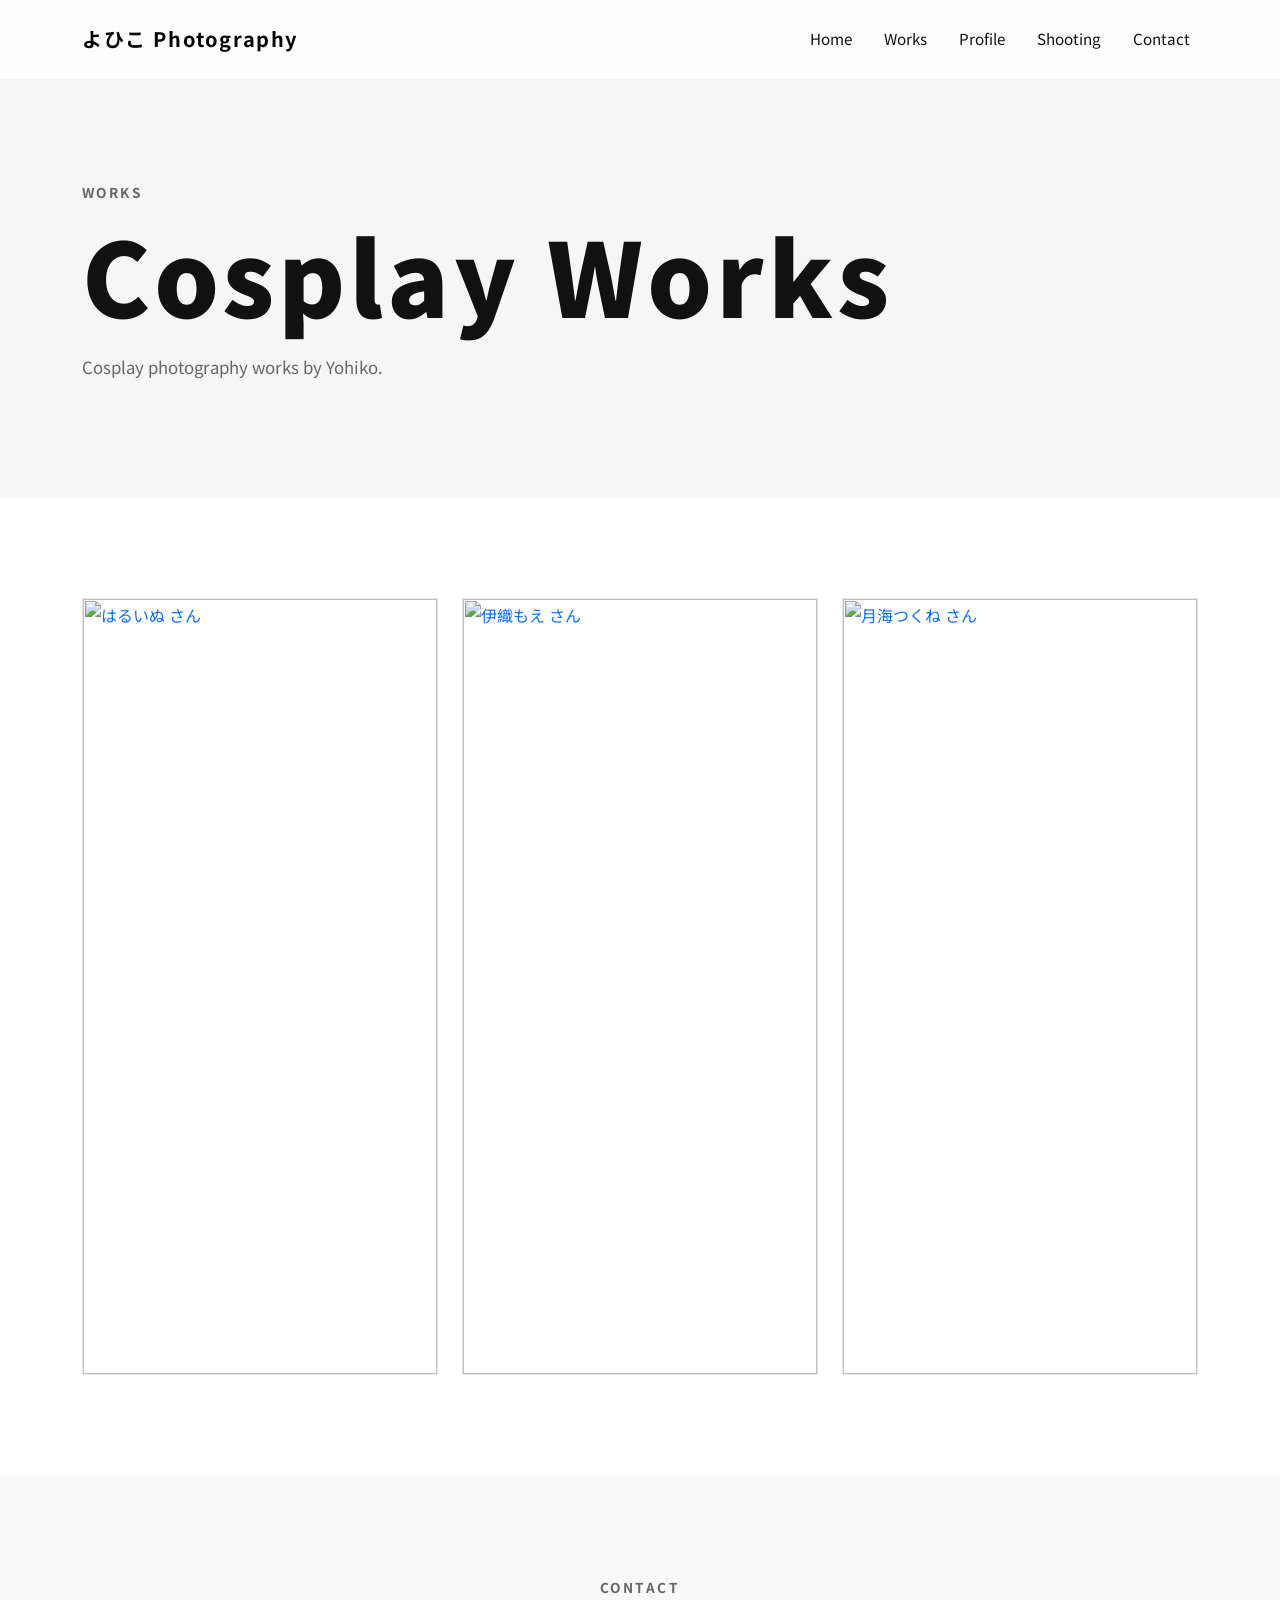
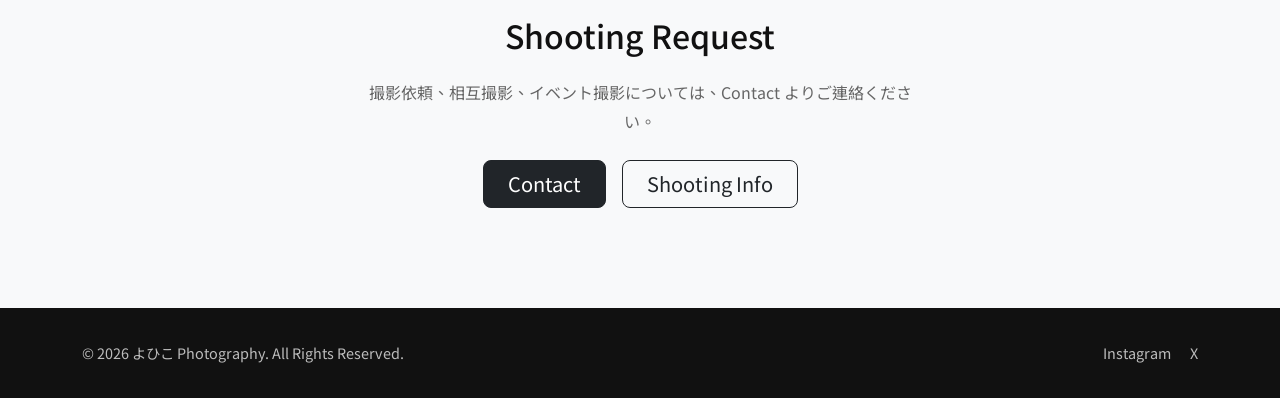
==== cosplay.html @ 6c8f8d3b "feat: create cosplay page" ====
<html lang="ja">
  <head>
    <meta charset="UTF-8">
    <meta
      name="viewport"
      content="width=device-width, initial-scale=1.0">
    <title>
      よひこ Photography｜Cosplay・Portrait Photographer
    </title>
    <script src="./assets/js/include-head.js"></script>
    <link rel="stylesheet" href="./assets/css/cosplay.css">
  </head>

  <body>
    <!-- Header 載入位置 -->
    <div id="site-header"></div>

    <main>
      <!-- 頁面標題區 -->
      <section class="page-hero">
        <div class="container">
          <p class="section-label">Works</p>
          <h1 class="page-title">Cosplay Works</h1>
          <p class="page-desc">Cosplay photography works by Yohiko.</p>
        </div>
      </section>

      <!-- todo 之後可加上年份篩選列 -->

      <!-- Cosplay Gallery：作品列表 -->
      <section class="section-padding">
        <div
          class="container"
          data-year="2026">
          <div
            class="row g-4"
            data-container="photo">

            <!-- todo 之後需改成用動態方式生成 -->

            <!-- 作品 1 -->
            <div class="col-md-6 col-lg-4">
              <article class="cosplay-card">
                <a
                  href="./assets/img/cos/haru-01.JPG"
                  target="_blank">
                  <img
                    src="./assets/img/cos/haru-01.JPG"
                    alt="はるいぬ さん"
                    class="cosplay-card-image">
                </a>

                <div class="cosplay-card-body">
                  <h2 class="cosplay-card-title">
                  初音ミク ラビットホールVer.
                </h2>

                  <dl class="cosplay-meta">
                    <div>
                      <dt>Cosplayer</dt>
                      <dd>はるいぬ  さん</dd>
                    </div>

                    <div>
                      <dt>Event / Location</dt>
                      <dd>台湾 FF46</dd>
                    </div>

                    <div>
                      <dt>Date</dt>
                      <dd>2026.02.07</dd>
                    </div>
                  </dl>
                </div>
              </article>
            </div>

            <!-- 作品 2 -->
            <div class="col-md-6 col-lg-4">
              <article class="cosplay-card">
                <a
                  href="./assets/img/cos/moe-01.JPG"
                  target="_blank">
                  <img
                    src="./assets/img/cos/moe-01.JPG"
                    alt="伊織もえ さん"
                    class="cosplay-card-image">
                </a>

                <div class="cosplay-card-body">
                  <h2 class="cosplay-card-title">
                  薄荷（ミント）
                </h2>

                  <dl class="cosplay-meta">
                    <div>
                      <dt>Cosplayer</dt>
                      <dd>伊織もえ  さん</dd>
                    </div>

                    <div>
                      <dt>Event / Location</dt>
                      <dd>acosta!@台北vol.2</dd>
                    </div>

                    <div>
                      <dt>Date</dt>
                      <dd>2026.05.17</dd>
                    </div>
                  </dl>
                </div>
              </article>
            </div>

            <!-- 作品 3 -->
            <div class="col-md-6 col-lg-4">
              <article class="cosplay-card">
                <a
                  href="./assets/img/cos/tsukune-01.JPG"
                  target="_blank">
                  <img
                    src="./assets/img/cos/tsukune-01.JPG"
                    alt="月海つくね さん"
                    class="cosplay-card-image">
                </a>

                <div class="cosplay-card-body">
                  <h2 class="cosplay-card-title">
                  山城恋
                </h2>

                  <dl class="cosplay-meta">
                    <div>
                      <dt>Cosplayer</dt>
                      <dd>月海つくね  さん</dd>
                    </div>

                    <div>
                      <dt>Event / Location</dt>
                      <dd>台湾 FF46</dd>
                    </div>

                    <div>
                      <dt>Date</dt>
                      <dd>2026.02.07</dd>
                    </div>
                  </dl>
                </div>
              </article>
            </div>
          </div>
        </div>
      </section>

      <!-- Contact CTA：聯絡導向 -->
      <section class="section-padding bg-light">
        <div class="container text-center">
          <p class="section-label">Contact</p>

          <h2 class="mb-4">
          Shooting Request
        </h2>

          <p class="contact-text mb-4">
          撮影依頼、相互撮影、イベント撮影については、Contact よりご連絡ください。
        </p>

          <div class="d-flex flex-column flex-sm-row justify-content-center gap-3">
            <a
              href="./index.html#contact"
              class="btn btn-dark btn-lg px-4">
              Contact
            </a>

            <a
              href="./index.html#shooting"
              class="btn btn-outline-dark btn-lg px-4">
              Shooting Info
            </a>
          </div>
        </div>
      </section>
    </main>

    <!-- Footer 載入位置 -->
    <div id="site-footer"></div>
    <!-- Bootstrap JS -->
    <script src="https://cdn.jsdelivr.net/npm/bootstrap@5.3.3/dist/js/bootstrap.bundle.min.js"></script>
    <!-- Header / Footer 載入 -->
    <script src="./assets/js/include.js"></script>
    <!-- 自訂 JS -->
    <script src="./assets/js/main.js"></script>
  </body>
</html>
---- assets/css/cosplay.css ----
/* =========================
   Page Hero
========================= */

.page-hero {
  padding: 180px 0 100px;
  background-color: var(--color-light);
}

.page-title {
  font-size: clamp(3rem, 8vw, 7rem);
  font-weight: 900;
  line-height: 1.05;
  letter-spacing: 0.04em;
}

.page-desc {
  max-width: 760px;
  color: var(--color-gray);
  font-size: 1.05rem;
  margin-top: 1.5rem;
}

/* =========================
   Cosplay Gallery Card
========================= */

.cosplay-card {
  height: 100%;
  background-color: var(--color-white);
  border: 1px solid var(--color-border);
  overflow: hidden;
  transition: all 0.3s ease;
}

.cosplay-card:hover {
  transform: translateY(-6px);
  box-shadow: 0 24px 50px rgba(0, 0, 0, 0.08);
}

.cosplay-card-image {
  width: 100%;
  aspect-ratio: 4 / 5;
  object-fit: cover;
  object-position: center center;
}

.cosplay-card-body {
  padding: 1.5rem;
}

.cosplay-card-title {
  font-size: 1.35rem;
  font-weight: 800;
  margin-bottom: 1.25rem;
}

.cosplay-meta {
  margin: 0;
}

.cosplay-meta div {
  padding: 0.8rem 0;
  border-top: 1px solid var(--color-border);
}

.cosplay-meta dt {
  font-size: 0.75rem;
  font-weight: 700;
  letter-spacing: 0.12em;
  text-transform: uppercase;
  color: var(--color-gray);
  margin-bottom: 0.25rem;
}

.cosplay-meta dd {
  margin: 0;
  font-size: 0.95rem;
  color: var(--color-dark);
}

/* =========================
   RWD for Cosplay Page
========================= */

@media (max-width: 991.98px) {
  .page-hero {
    padding: 150px 0 80px;
  }
}

@media (max-width: 575.98px) {
  .page-hero {
    padding: 130px 0 64px;
  }

  .cosplay-card-body {
    padding: 1.25rem;
  }

  .cosplay-card-title {
    font-size: 1.2rem;
  }
}
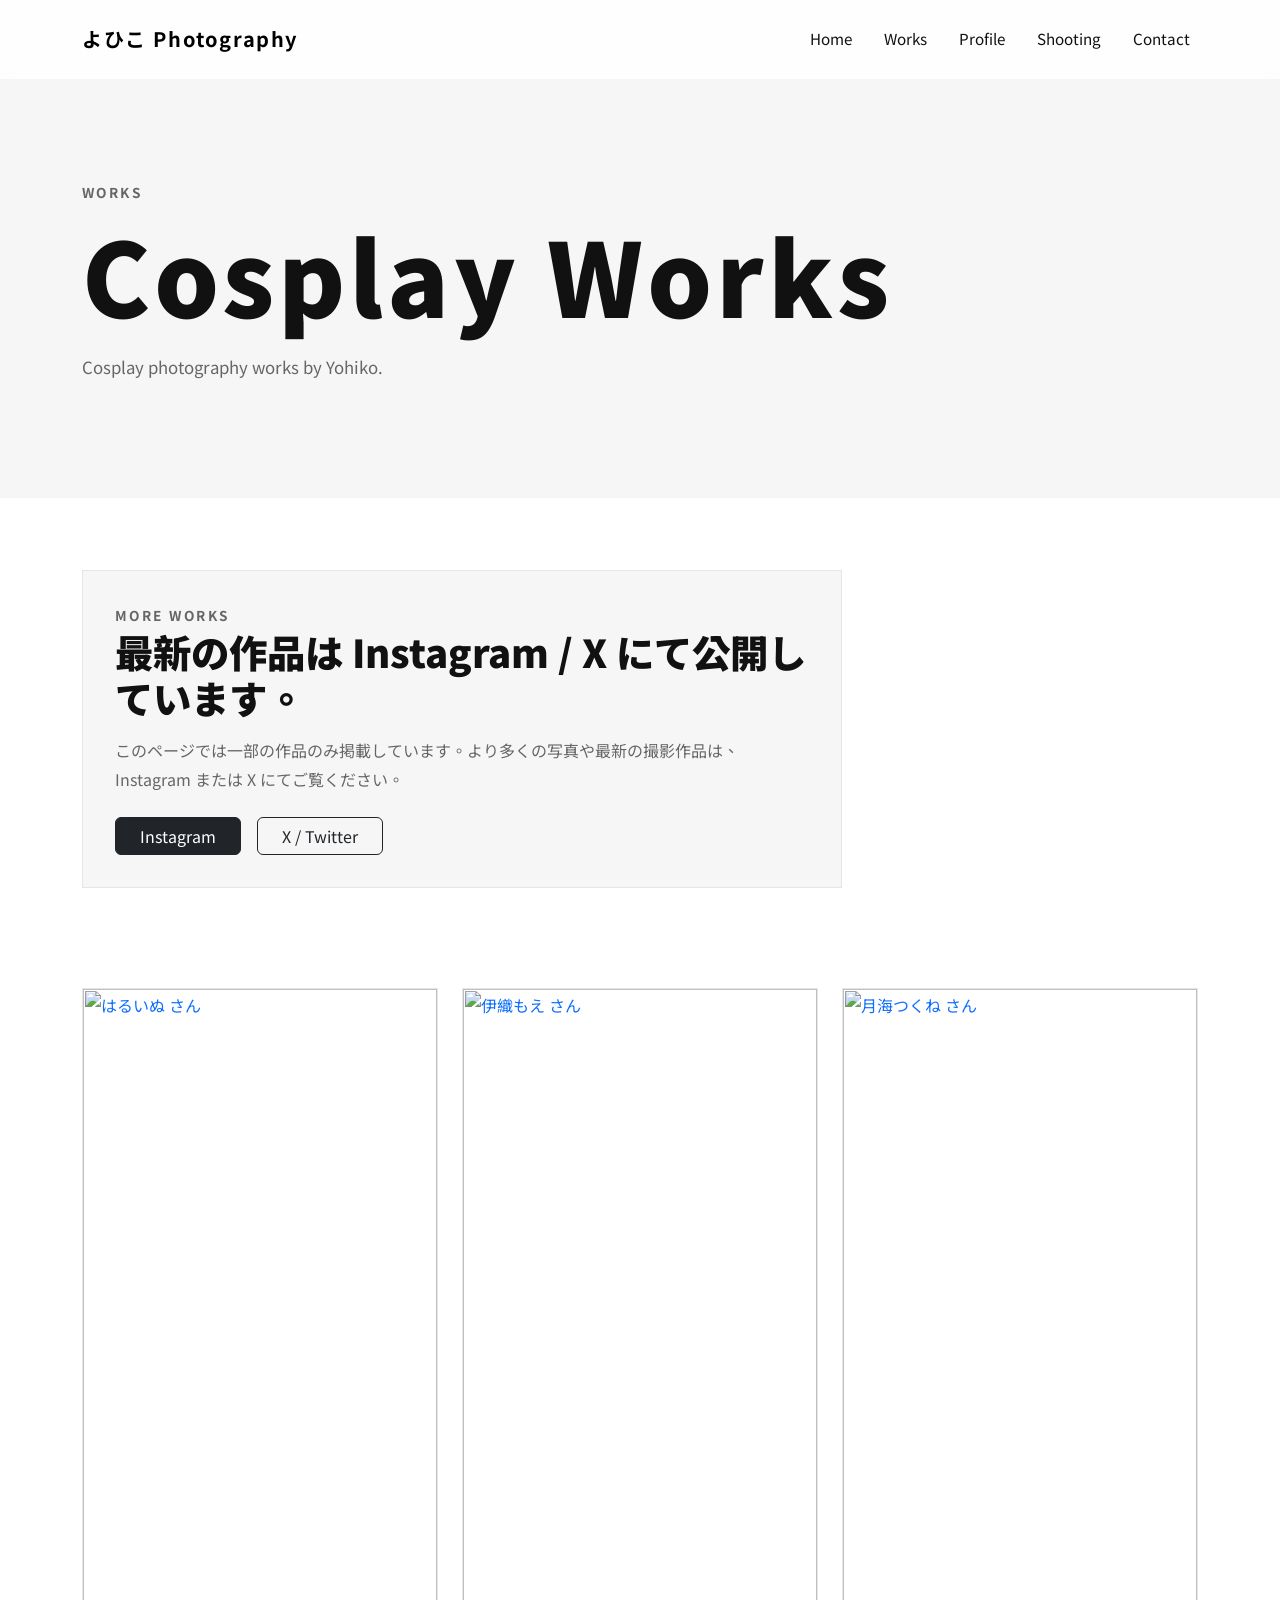
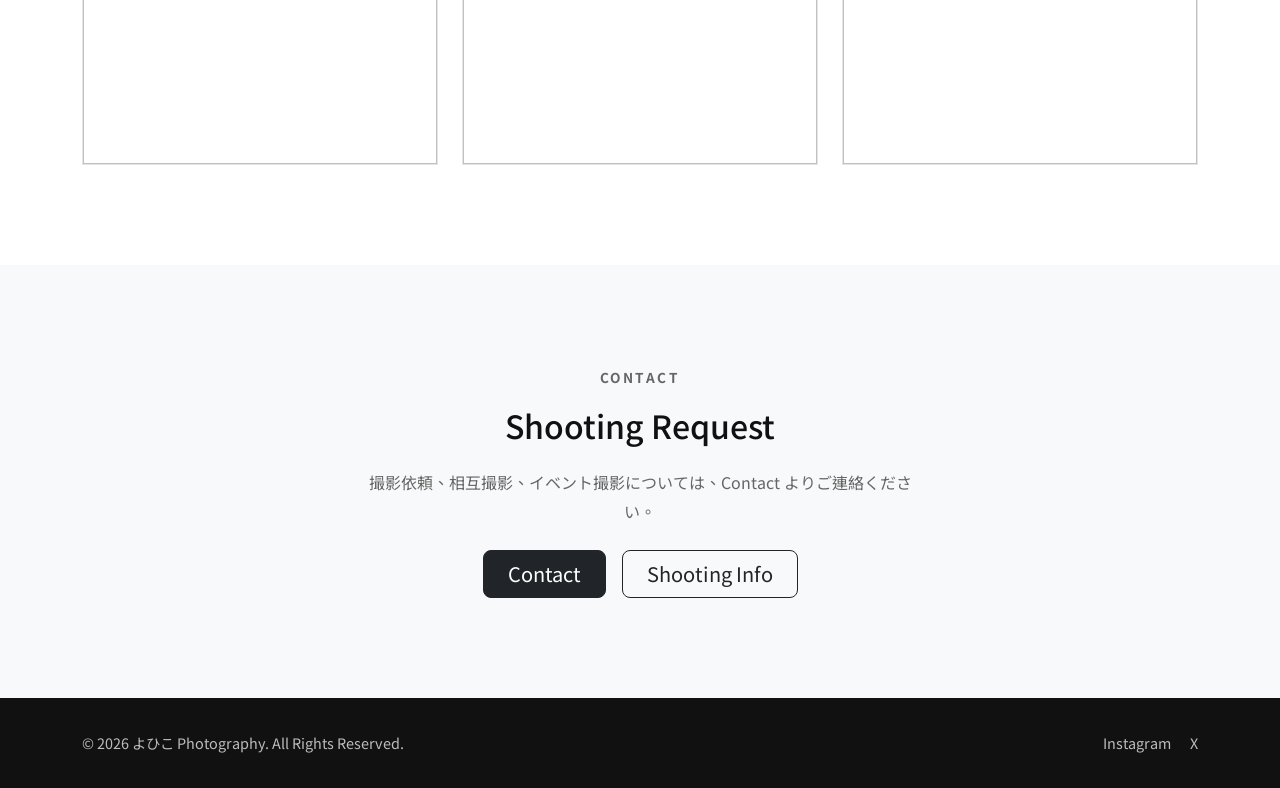
==== commit ea61cdf2: "feat: create more work section" ====
--- a/cosplay.html
+++ b/cosplay.html
@@ -25,6 +25,35 @@
         </div>
       </section>
 
+      <!-- Works Note：作品補充說明 -->
+      <section class="works-note-section">
+        <div class="container">
+          <div class="works-note">
+            <p class="section-label">More Works</p>
+
+            <h2>最新の作品は Instagram / X にて公開しています。</h2>
+
+            <p>このページでは一部の作品のみ掲載しています。より多くの写真や最新の撮影作品は、Instagram または X にてご覧ください。</p>
+
+            <div class="d-flex flex-column flex-sm-row gap-3 mt-4">
+              <a
+                href="https://www.instagram.com/yozora_52425"
+                target="_blank"
+                class="btn btn-dark px-4">
+                Instagram
+              </a>
+
+              <a
+                href="https://x.com/yozora_0525"
+                target="_blank"
+                class="btn btn-outline-dark px-4">
+                X / Twitter
+              </a>
+            </div>
+          </div>
+        </div>
+      </section>
+
       <!-- todo 之後可加上年份篩選列 -->
 
       <!-- Cosplay Gallery：作品列表 -->
--- a/assets/css/cosplay.css
+++ b/assets/css/cosplay.css
@@ -80,6 +80,34 @@
 }
 
 /* =========================
+   Works Note
+   作品補充說明區塊
+========================= */
+
+.works-note-section {
+  padding: 72px 0 0;
+  background-color: var(--color-white);
+}
+
+.works-note {
+  max-width: 760px;
+  padding: 2rem;
+  border: 1px solid var(--color-border);
+  background-color: var(--color-light);
+}
+
+.works-note h2 {
+  font-size: clamp(1.6rem, 3vw, 2.4rem);
+  font-weight: 900;
+  margin-bottom: 1rem;
+}
+
+.works-note p {
+  color: var(--color-gray);
+  margin-bottom: 0;
+}
+
+/* =========================
    RWD for Cosplay Page
 ========================= */
 
